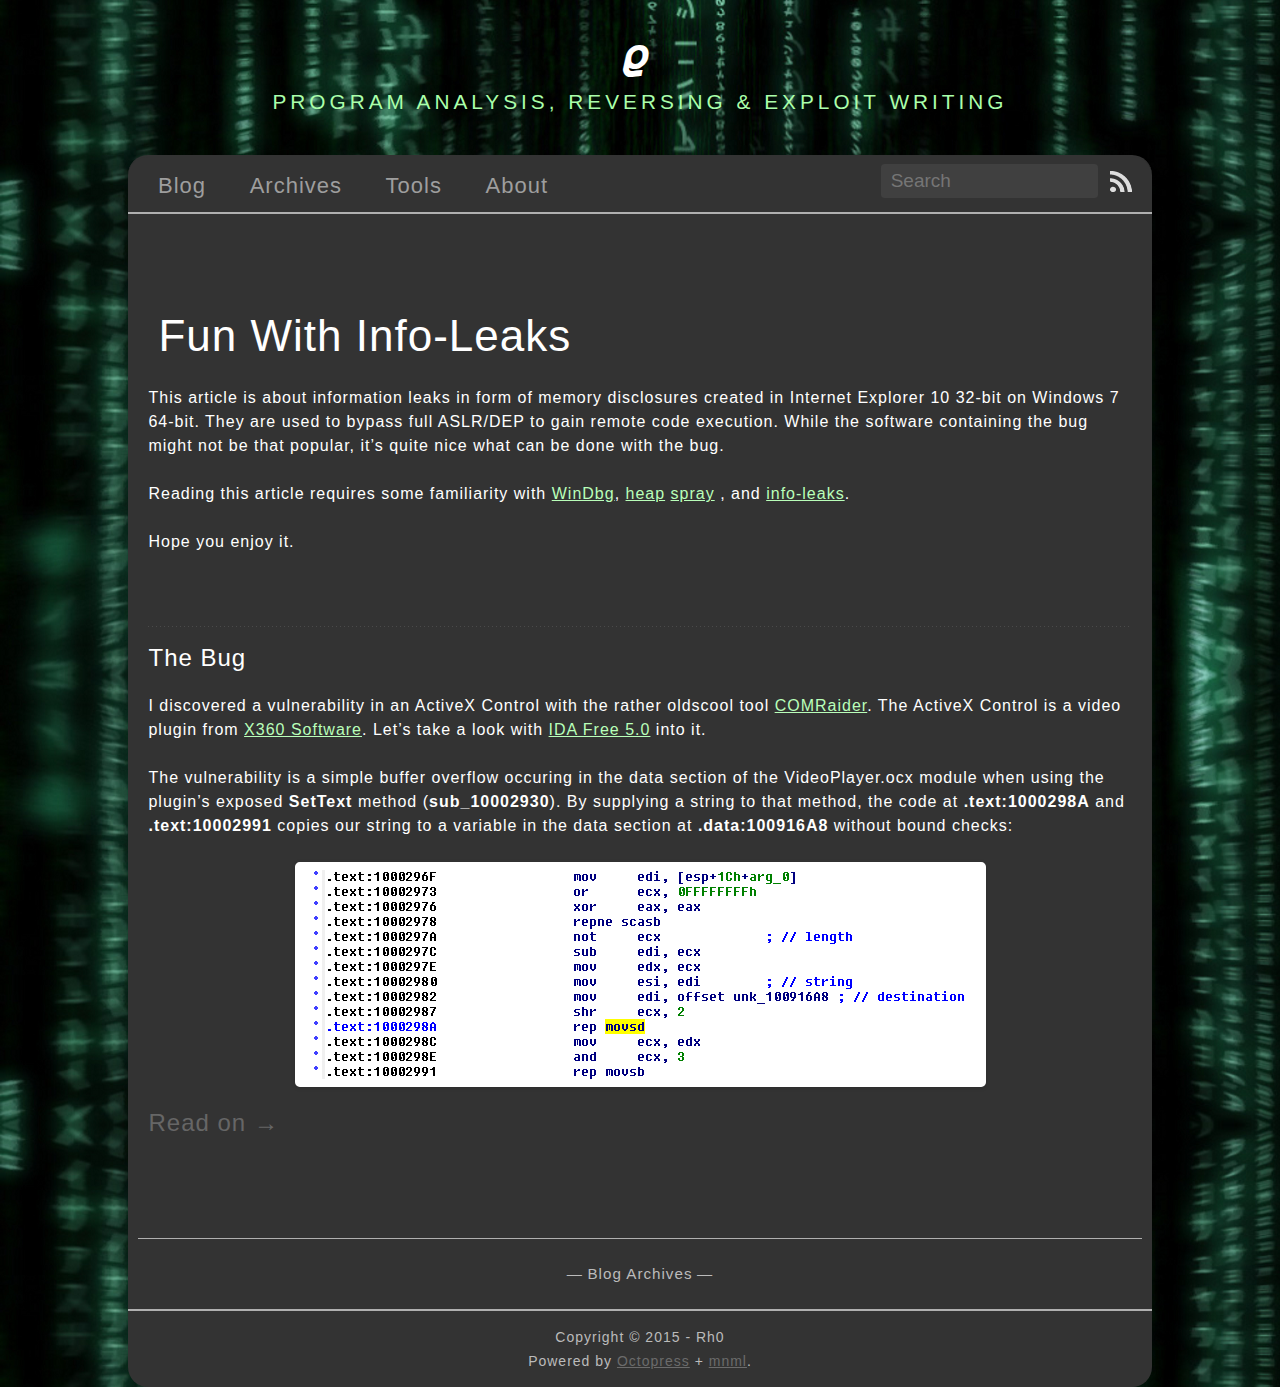
==== index.html @ d642062c "added siteurl" ====
<!DOCTYPE html>
<!--[if IEMobile 7 ]><html class="no-js iem7"><![endif]-->
<!--[if lt IE 9]><html class="no-js lte-ie8"><![endif]-->
<!--[if (gt IE 8)|(gt IEMobile 7)|!(IEMobile)|!(IE)]><!--><html class="no-js" lang="en"><!--<![endif]-->
<head>
  <meta charset="utf-8">
  <title>𝟈</title>
  <meta name="author" content="Rh0">

  
  <meta name="description" content="This article is about information leaks in form of memory disclosures created in
Internet Explorer 10 32-bit on Windows 7 64-bit. They are used to &hellip;">
  

  <!-- http://t.co/dKP3o1e -->
  <meta name="HandheldFriendly" content="True">
  <meta name="MobileOptimized" content="320">
  <meta name="viewport" content="width=device-width, initial-scale=1">

  
  <link rel="canonical" href="https://rh0dev.github.io/">
  <link href="/favicon.png" rel="icon">
  <link href="/stylesheets/screen.css" media="screen, projection" rel="stylesheet" type="text/css">
  <link href="/atom.xml" rel="alternate" title="𝟈" type="application/atom+xml">
  <script src="/javascripts/modernizr-2.0.js"></script>
  <script src="//ajax.googleapis.com/ajax/libs/jquery/1.9.1/jquery.min.js"></script>
  <script>!window.jQuery && document.write(unescape('%3Cscript src="./javascripts/lib/jquery.min.js"%3E%3C/script%3E'))</script>
  <script src="/javascripts/octopress.js" type="text/javascript"></script>
  <!--Fonts from Google"s Web font directory at http://google.com/webfonts -->
<link href="//fonts.googleapis.com/css?family=PT+Serif:regular,italic,bold,bolditalic" rel="stylesheet" type="text/css">
<link href="//fonts.googleapis.com/css?family=PT+Sans:regular,italic,bold,bolditalic" rel="stylesheet" type="text/css">
<link href='//fonts.googleapis.com/css?family=Open+Sans' rel='stylesheet' type='text/css'>
<link href='//fonts.googleapis.com/css?family=Fjalla+One' rel='stylesheet' type='text/css'>

  

</head>

<body   class="collapse-sidebar sidebar-footer" >
  <header role="banner">
	<div class="header-title"><a href="/">𝟈</a></div>


	<br><div class="header-subtitle">program analysis, reversing & exploit writing</div>

</header>
  <nav role="navigation"><ul class="subscription" data-subscription="rss">
  <li><a href="/atom.xml" rel="subscribe-rss" title="subscribe via RSS">RSS</a></li>
  
</ul>
  
<form action="https://www.google.com/search" method="get">
  <fieldset role="search">
    <input type="hidden" name="q" value="site:rh0dev.github.io/" />
    <input class="search" type="text" name="q" results="0" placeholder="Search"/>
  </fieldset>
</form>
  
<ul class="main-navigation">
  <li><a href="/">Blog</a></li>
  <li><a href="/blog/archives">Archives</a></li>
  <li><a href="/tools">Tools</a></li>
  <li><a href="/about">About</a></li>
</ul>

</nav>
  <div id="main">
    <div id="content">
      <div class="blog-index">
  
  
  
    <article>
      
  <header>
  
    
      <h1 class="entry-title"><a href="/blog/2015/fun-with-info-leaks/">Fun With Info-Leaks</a></h1>
      
      
    
      <p class="meta">
        








  


<time datetime="2015-01-30T20:16:31+01:00" pubdate data-updated="true"></time>
        
      </p>
    
  </header>


  <div class="entry-content"><p>This article is about information leaks in form of memory disclosures created in
Internet Explorer 10 32-bit on Windows 7 64-bit. They are used to bypass full ASLR/DEP to
gain remote code execution. While the software containing the bug might not be
that popular, it&rsquo;s quite nice what can be done with the bug.</p>

<p>Reading this article requires some familiarity with
<a href=http://msdn.microsoft.com/en-us/windows/hardware/hh852365.aspx target=_blank>WinDbg</a>,
<a href="https://www.corelan.be/index.php/2011/12/31/exploit-writing-tutorial-part-11-heap-spraying-demystified/" target=_blank>heap</a>
<a href="https://www.corelan.be/index.php/2013/02/19/deps-precise-heap-spray-on-firefox-and-ie10/" target="_blank">spray</a>
 , and
<a href="https://media.blackhat.com/bh-us-12/Briefings/Serna/BH_US_12_Serna_Leak_Era_Slides.pdf" target="_blank">info-leaks</a>.</p>

<p>Hope you enjoy it.</p>

<p><br></p>

<h2>The Bug</h2>

<p>I discovered a vulnerability in an ActiveX Control with the rather
oldscool tool
<a href="http://www.woodmann.com/collaborative/tools/index.php/COMRaider" target="_blank">COMRaider</a>.
The ActiveX Control is a video plugin from
<a href="http://www.x360soft.com/demo/videoplayersetup.exe" target="_blank">X360 Software</a>.
 Let&rsquo;s take a look with
<a href="https://www.hex-rays.com/products/ida/support/download_freeware.shtml" target="_blank">IDA Free 5.0</a>
into it.</p>

<p>The vulnerability is a simple buffer overflow occuring in
the data section of the VideoPlayer.ocx module when using the plugin&rsquo;s exposed
<strong>SetText</strong> method (<strong>sub_10002930</strong>). By supplying a string to that method, the
code at <strong>.text:1000298A</strong> and <strong>.text:10002991</strong> copies our string to a variable
in the data section at <strong>.data:100916A8</strong> without bound checks:</p>

<p><img class="center" src="/images/FWL0.png" title="vulnerable code shown in IDA" ></p>

</div>
  
  
    <footer>
      <a rel="full-article" href="/blog/2015/fun-with-info-leaks/">Read on &rarr;</a>
    </footer>
  


    </article>
  
  
  <div class="pagination" style="border-bottom:0px">
    
    <a href="/blog/archives">Blog Archives</a>
    
  </div>
</div>
<aside class="sidebar">
  
    <section>
  <h1>Recent Posts</h1>
  <ul id="recent_posts">
    
      <li class="post">
        <a href="/blog/2015/fun-with-info-leaks/">Fun With Info-Leaks</a>
      </li>
    
  </ul>
</section>





  
</aside>

    </div>
  </div>
  <footer role="contentinfo"><p>
  Copyright &copy; 2015 -  Rh0 <br/>
  <span class="credit">Powered by <a href="http://octopress.org">Octopress</a> + <a href="https://github.com/ioveracker/mnml">mnml</a>.
	  
  </span>
</p>

</footer>
  











</body>
</html>
---- stylesheets/screen.css ----
html,body,div,span,applet,object,iframe,h1,h2,h3,h4,h5,h6,p,blockquote,pre,a,abbr,acronym,address,big,cite,code,del,dfn,em,img,ins,kbd,q,s,samp,small,strike,strong,sub,sup,tt,var,b,u,i,center,dl,dt,dd,ol,ul,li,fieldset,form,label,legend,table,caption,tbody,tfoot,thead,tr,th,td,article,aside,canvas,details,embed,figure,figcaption,footer,header,hgroup,menu,nav,output,ruby,section,summary,time,mark,audio,video{margin:0;padding:0;border:0;font:inherit;font-size:100%;vertical-align:baseline}html{line-height:1}ol,ul{list-style:none}table{border-collapse:collapse;border-spacing:0}caption,th,td{text-align:left;font-weight:normal;vertical-align:middle}q,blockquote{quotes:none}q:before,q:after,blockquote:before,blockquote:after{content:"";content:none}a img{border:none}article,aside,details,figcaption,figure,footer,header,hgroup,main,menu,nav,section,summary{display:block}article,aside,details,figcaption,figure,footer,header,hgroup,main,menu,nav,section,summary{display:block}a{color:#afa}a:visited{color:#96dcff}a:focus{color:#dfd}a:hover{color:#dfd}a:active{color:#91ff91}aside.sidebar a{color:#afa}aside.sidebar a:focus{color:#dfd}aside.sidebar a:hover{color:#dfd}aside.sidebar a:active{color:#91ff91}a{-moz-transition:color 0.3s;-o-transition:color 0.3s;-webkit-transition:color 0.3s;transition:color 0.3s}html{background:#252525 url('/images/line-tile.png?1422203364') top left}body>div{background:#f2f2f2;border-bottom:1px solid #bfbfbf}body>div>div{background:#f8f8f8;border-right:1px solid #e0e0e0}.heading,body>header h1,h1,h2,h3,h4,h5,h6{font-family:"PT Serif","Georgia","Helvetica Neue",Arial,sans-serif}.sans,body>header h2,article header p.meta,article>footer,#content .blog-index a[rel=full-article],#content .blog-index footer,html .gist .gist-file .gist-meta,#blog-archives a.category,#blog-archives time,aside.sidebar section,body>footer{font-family:"Helvetica Neue",Arial,sans-serif}.serif,body{font-family:"PT Serif",Georgia,Times,"Times New Roman",serif}.mono,pre,code,tt,p code,li code{font-family:Menlo,Monaco,"Andale Mono","lucida console","Courier New",monospace}body>header h1{font-size:2.2em;font-family:"PT Serif","Georgia","Helvetica Neue",Arial,sans-serif;font-weight:normal;line-height:1.2em;margin-bottom:0.6667em}body>header h2{font-family:"PT Serif","Georgia","Helvetica Neue",Arial,sans-serif}body{line-height:1.5em;letter-spacing:1px;color:#222}h1{font-size:2.2em;line-height:1.2em}@media only screen and (min-width: 992px){body{font-size:1.15em}h1{font-size:2.6em;line-height:1.2em}}h1,h2,h3,h4,h5,h6{text-rendering:optimizelegibility;margin-bottom:1em;font-weight:bold}h2,section h1{font-size:1.5em}h3,section h2,section section h1{font-size:1.3em}h4,section h3,section section h2,section section section h1{font-size:1em}h5,section h4,section section h3{font-size:.9em}h6,section h5,section section h4,section section section h3{font-size:.8em}p,article blockquote,ul,ol{margin-bottom:1.5em}ul{list-style-type:disc}ul ul{list-style-type:circle;margin-bottom:0px}ul ul ul{list-style-type:square;margin-bottom:0px}ol{list-style-type:decimal}ol ol{list-style-type:lower-alpha;margin-bottom:0px}ol ol ol{list-style-type:lower-roman;margin-bottom:0px}ul,ul ul,ul ol,ol,ol ul,ol ol{margin-left:1.3em}ul ul,ul ol,ol ul,ol ol{margin-bottom:0em}strong{font-weight:bold}em{font-style:italic}sup,sub{font-size:0.8em;position:relative;display:inline-block}sup{top:-.5em}sub{bottom:-.5em}q{font-style:italic}q:before{content:"\201C"}q:after{content:"\201D"}em,dfn{font-style:italic}strong,dfn{font-weight:bold}del,s{text-decoration:line-through}abbr,acronym{border-bottom:1px dotted;cursor:help}sub,sup{line-height:0}hr{margin-bottom:0.2em}small{font-size:.8em}big{font-size:1.2em}article blockquote{font-style:italic;position:relative;font-size:1.2em;line-height:1.5em;padding-left:1em;border-left:4px solid rgba(170,170,170,0.5)}article blockquote cite{font-style:italic}article blockquote cite a{color:#aaa !important;word-wrap:break-word}article blockquote cite:before{content:'\2014';padding-right:.3em;padding-left:.3em;color:#aaa}@media only screen and (min-width: 992px){article blockquote{padding-left:1.5em;border-left-width:4px}}.pullquote-right:before,.pullquote-left:before{padding:0;border:none;content:attr(data-pullquote);float:right;width:45%;margin:.5em 0 1em 1.5em;position:relative;top:7px;font-size:1.4em;line-height:1.45em}.pullquote-left:before{float:left;margin:.5em 1.5em 1em 0}.force-wrap,article a,aside.sidebar a{white-space:-moz-pre-wrap;white-space:-pre-wrap;white-space:-o-pre-wrap;white-space:pre-wrap;word-wrap:break-word}.group,body>header,body>nav,body>footer,body #content>article,body #content>div>article,body #content>div>section,body div.pagination,aside.sidebar,#main,#content,.sidebar{*zoom:1}.group:after,body>header:after,body>nav:after,body>footer:after,body #content>article:after,body #content>div>article:after,body #content>div>section:after,body div.pagination:after,#main:after,#content:after,.sidebar:after{content:"";display:table;clear:both}body{-webkit-text-size-adjust:none;max-width:1200px;position:relative;margin:0 auto}body>header,body>nav,body>footer,body #content>article,body #content>div>article,body #content>div>section{padding-left:18px;padding-right:18px}@media only screen and (min-width: 480px){body>header,body>nav,body>footer,body #content>article,body #content>div>article,body #content>div>section{padding-left:25px;padding-right:25px}}@media only screen and (min-width: 768px){body>header,body>nav,body>footer,body #content>article,body #content>div>article,body #content>div>section{padding-left:35px;padding-right:35px}}@media only screen and (min-width: 992px){body>header,body>nav,body>footer,body #content>article,body #content>div>article,body #content>div>section{padding-left:55px;padding-right:55px}}body div.pagination{margin-left:18px;margin-right:18px}@media only screen and (min-width: 480px){body div.pagination{margin-left:25px;margin-right:25px}}@media only screen and (min-width: 768px){body div.pagination{margin-left:35px;margin-right:35px}}@media only screen and (min-width: 992px){body div.pagination{margin-left:55px;margin-right:55px}}body>header{font-size:1em;padding-top:1.5em;padding-bottom:1.5em}#content{overflow:hidden}#content>div,#content>article{width:100%}aside.sidebar{float:none;padding:0 18px 1px;background-color:#f7f7f7;border-top:1px solid #e0e0e0}.flex-content,article img,article video,article .flash-video,aside.sidebar img{max-width:100%;height:auto}.basic-alignment.left,article img.left,article video.left,article .left.flash-video,aside.sidebar img.left{float:left;margin-right:1.5em}.basic-alignment.right,article img.right,article video.right,article .right.flash-video,aside.sidebar img.right{float:right;margin-left:1.5em}.basic-alignment.center,article img.center,article video.center,article .center.flash-video,aside.sidebar img.center{display:block;margin:0 auto 1.5em}.basic-alignment.left,article img.left,article video.left,article .left.flash-video,aside.sidebar img.left,.basic-alignment.right,article img.right,article video.right,article .right.flash-video,aside.sidebar img.right{margin-bottom:.8em}.toggle-sidebar,.no-sidebar .toggle-sidebar{display:none}@media only screen and (min-width: 750px){body.sidebar-footer aside.sidebar{float:none;width:auto;clear:left;margin:0;padding:0 35px 1px;background-color:#f7f7f7;border-top:1px solid #eaeaea}body.sidebar-footer aside.sidebar section.odd,body.sidebar-footer aside.sidebar section.even{float:left;width:48%}body.sidebar-footer aside.sidebar section.odd{margin-left:0}body.sidebar-footer aside.sidebar section.even{margin-left:4%}body.sidebar-footer aside.sidebar.thirds section{width:30%;margin-left:5%}body.sidebar-footer aside.sidebar.thirds section.first{margin-left:0;clear:both}}body.sidebar-footer #content{margin-right:0px}body.sidebar-footer .toggle-sidebar{display:none}@media only screen and (min-width: 550px){body>header{font-size:1em}}@media only screen and (min-width: 750px){aside.sidebar{float:none;width:auto;clear:left;margin:0;padding:0 35px 1px;background-color:#f7f7f7;border-top:1px solid #eaeaea}aside.sidebar section.odd,aside.sidebar section.even{float:left;width:48%}aside.sidebar section.odd{margin-left:0}aside.sidebar section.even{margin-left:4%}aside.sidebar.thirds section{width:30%;margin-left:5%}aside.sidebar.thirds section.first{margin-left:0;clear:both}}@media only screen and (min-width: 768px){body{-webkit-text-size-adjust:auto}body>header{font-size:1.2em}#main{padding:0;margin:0 auto}#content{overflow:visible;margin-right:240px;position:relative}.no-sidebar #content{margin-right:0;border-right:0}.collapse-sidebar #content{margin-right:20px}#content>div,#content>article{padding-top:17.5px;padding-bottom:17.5px;float:left}aside.sidebar{width:210px;padding:0 15px 15px;background:none;clear:none;float:left;margin:0 -100% 0 0}aside.sidebar section{width:auto;margin-left:0}aside.sidebar section.odd,aside.sidebar section.even{float:none;width:auto;margin-left:0}.collapse-sidebar aside.sidebar{float:none;width:auto;clear:left;margin:0;padding:0 35px 1px;background-color:#f7f7f7;border-top:1px solid #eaeaea}.collapse-sidebar aside.sidebar section.odd,.collapse-sidebar aside.sidebar section.even{float:left;width:48%}.collapse-sidebar aside.sidebar section.odd{margin-left:0}.collapse-sidebar aside.sidebar section.even{margin-left:4%}.collapse-sidebar aside.sidebar.thirds section{width:30%;margin-left:5%}.collapse-sidebar aside.sidebar.thirds section.first{margin-left:0;clear:both}}@media only screen and (min-width: 992px){body>header{font-size:1.3em}#content{margin-right:300px}#content>div,#content>article{padding-top:27.5px;padding-bottom:27.5px}aside.sidebar{width:260px;padding:1.2em 20px 20px}.collapse-sidebar aside.sidebar{padding-left:55px;padding-right:55px}}@media only screen and (min-width: 768px){ul,ol{margin-left:0}}body>header{background:#333}body>header h1{display:inline-block;margin:0}body>header h1 a,body>header h1 a:visited,body>header h1 a:hover{color:#f2f2f2;text-decoration:none}body>header h2{margin:.2em 0 0;font-size:1em;color:#aaa;font-weight:normal}body>nav{position:relative;background-color:#fff;background:url('/images/noise.png?1422203364'),url('[data-uri]');background:url('/images/noise.png?1422203364'),-webkit-gradient(linear, 50% 0%, 50% 100%, color-stop(0%, #ffffff),color-stop(50%, #ffffff),color-stop(100%, #e3e3e3));background:url('/images/noise.png?1422203364'),-moz-linear-gradient(#ffffff,#ffffff,#e3e3e3);background:url('/images/noise.png?1422203364'),-webkit-linear-gradient(#ffffff,#ffffff,#e3e3e3);background:url('/images/noise.png?1422203364'),linear-gradient(#ffffff,#ffffff,#e3e3e3);border-top:1px solid #fff;border-bottom:1px solid #bfbfbf;padding-top:.35em;padding-bottom:.35em}body>nav form{-moz-background-clip:padding;-o-background-clip:padding-box;-webkit-background-clip:padding;background-clip:padding-box;margin:0;padding:0}body>nav form .search{padding:.3em .5em 0;font-size:.85em;font-family:"Helvetica Neue",Arial,sans-serif;line-height:1.1em;width:95%;-moz-border-radius:0.5em;-webkit-border-radius:0.5em;border-radius:0.5em;-moz-background-clip:padding;-o-background-clip:padding-box;-webkit-background-clip:padding;background-clip:padding-box;-moz-box-shadow:#fff 0 1px;-webkit-box-shadow:#fff 0 1px;box-shadow:#fff 0 1px;background-color:#fff;border:1px solid #e6e6e6;color:#888}body>nav form .search:focus{color:#444;border-color:#80b1df;-moz-box-shadow:#80b1df 0 0 4px,#80b1df 0 0 3px inset;-webkit-box-shadow:#80b1df 0 0 4px,#80b1df 0 0 3px inset;box-shadow:#80b1df 0 0 4px,#80b1df 0 0 3px inset;background-color:#fff;outline:none}body>nav fieldset[role=search]{float:right;width:48%}body>nav fieldset.mobile-nav{float:left;width:48%}body>nav fieldset.mobile-nav select{width:100%;font-size:.8em;border:1px solid #888}body>nav ul{display:none}@media only screen and (min-width: 550px){body>nav{font-size:.9em}body>nav ul{margin:0;padding:0;border:0;overflow:hidden;*zoom:1;float:left;display:block;padding-top:.15em}body>nav ul li{list-style-image:none;list-style-type:none;margin-left:0;white-space:nowrap;float:left;padding-left:0;padding-right:0}body>nav ul li:first-child{padding-left:0}body>nav ul li:last-child{padding-right:0}body>nav ul li.last{padding-right:0}body>nav ul.subscription{margin-left:.8em;float:right}body>nav ul.subscription li:last-child a{padding-right:0}body>nav ul li{margin:0}body>nav a{color:#9e9e9e;font-family:"Helvetica Neue",Arial,sans-serif;text-shadow:#fff 0 1px;float:left;text-decoration:none;font-size:1.1em;padding:.1em 0;line-height:1.5em}body>nav a:visited{color:#9e9e9e}body>nav a:hover{color:#3090e0}body>nav li+li{border-left:1px solid #e3e3e3;margin-left:.8em}body>nav li+li a{padding-left:.8em;border-left:1px solid #fff}body>nav form{float:right;text-align:left;padding-left:.8em;width:175px}body>nav form .search{width:93%;font-size:.95em;line-height:1.2em}body>nav ul[data-subscription$=email]+form{width:97px}body>nav ul[data-subscription$=email]+form .search{width:91%}body>nav fieldset.mobile-nav{display:none}body>nav fieldset[role=search]{width:99%}}@media only screen and (min-width: 992px){body>nav form{width:215px}body>nav ul[data-subscription$=email]+form{width:147px}}.no-placeholder body>nav .search{background:#fff url('/images/search.png?1422203364') 0.3em 0.25em no-repeat;text-indent:1.3em}@media only screen and (min-width: 550px){.maskImage body>nav ul[data-subscription$=email]+form{width:123px}}@media only screen and (min-width: 992px){.maskImage body>nav ul[data-subscription$=email]+form{width:173px}}.maskImage ul.subscription{position:relative;top:.2em}.maskImage ul.subscription li,.maskImage ul.subscription a{border:0;padding:0}.maskImage a[rel=subscribe-rss]{position:relative;top:0px;text-indent:-999999em;border:0;padding:0}.maskImage a[rel=subscribe-rss],.maskImage a[rel=subscribe-rss]:after{-webkit-mask-image:url('/images/rss.png?1422203364');-moz-mask-image:url('/images/rss.png?1422203364');-ms-mask-image:url('/images/rss.png?1422203364');-o-mask-image:url('/images/rss.png?1422203364');mask-image:url('/images/rss.png?1422203364');-webkit-mask-repeat:no-repeat;-moz-mask-repeat:no-repeat;-ms-mask-repeat:no-repeat;-o-mask-repeat:no-repeat;mask-repeat:no-repeat;width:22px;height:22px}.maskImage a[rel=subscribe-rss]:after{content:"";position:absolute;top:-1px;left:0;background-color:#dedede;transition:all .3s linear;-webkit-transition:all .3s linear}.maskImage a[rel=subscribe-rss]:hover:after{background-color:#f70;transition:all .3s linear;-webkit-transition:all .3s linear}.maskImage a[rel=subscribe-email]{position:relative;top:0px;text-indent:-999999em;border:0;padding:0}.maskImage a[rel=subscribe-email],.maskImage a[rel=subscribe-email]:after{-webkit-mask-image:url('/images/email.png?1422203364');-moz-mask-image:url('/images/email.png?1422203364');-ms-mask-image:url('/images/email.png?1422203364');-o-mask-image:url('/images/email.png?1422203364');mask-image:url('/images/email.png?1422203364');-webkit-mask-repeat:no-repeat;-moz-mask-repeat:no-repeat;-ms-mask-repeat:no-repeat;-o-mask-repeat:no-repeat;mask-repeat:no-repeat;width:28px;height:22px}.maskImage a[rel=subscribe-email]:after{content:"";position:absolute;top:-1px;left:0;background-color:#dedede;transition:all .3s linear;-webkit-transition:all .3s linear}.maskImage a[rel=subscribe-email]:hover:after{background-color:#f70;transition:all .3s linear;-webkit-transition:all .3s linear}article{padding-top:1em}article header{position:relative;padding-top:2em;padding-bottom:1em;margin-bottom:1em;background:url('[data-uri]') bottom left repeat-x}article header h1{margin:0}article header h1 a{text-decoration:none}article header h1 a:hover{text-decoration:underline}article header p{font-size:.9em;color:#aaa;margin:0}article header p.meta{text-transform:uppercase;position:absolute;top:0}@media only screen and (min-width: 768px){article header{margin-bottom:1.5em;padding-bottom:1em;background:url('[data-uri]') bottom left repeat-x}}article h2{padding-top:0.8em;background:url('[data-uri]') top left repeat-x}.entry-content article h2:first-child,article header+h2{padding-top:0}article h2:first-child,article header+h2{background:none}article .feature{padding-top:.5em;margin-bottom:1em;padding-bottom:1em;background:url('[data-uri]') bottom left repeat-x;font-size:2.0em;font-style:italic;line-height:1.3em}article img,article video,article .flash-video{-moz-border-radius:0.3em;-webkit-border-radius:0.3em;border-radius:0.3em;-moz-box-shadow:rgba(0,0,0,0.15) 0 1px 4px;-webkit-box-shadow:rgba(0,0,0,0.15) 0 1px 4px;box-shadow:rgba(0,0,0,0.15) 0 1px 4px;-moz-box-sizing:border-box;-webkit-box-sizing:border-box;box-sizing:border-box;border:#fff 0.5em solid}article video,article .flash-video{margin:0 auto 1.5em}article video{display:block;width:100%}article .flash-video>div{position:relative;display:block;padding-bottom:56.25%;padding-top:1px;height:0;overflow:hidden}article .flash-video>div iframe,article .flash-video>div object,article .flash-video>div embed{position:absolute;top:0;left:0;width:100%;height:100%}article>footer{padding-bottom:2.5em;margin-top:2em}article>footer p.meta{margin-bottom:.8em;font-size:.85em;clear:both;overflow:hidden}.blog-index article+article{background:url('[data-uri]') top left repeat-x}#content .blog-index{padding-top:0;padding-bottom:0}#content .blog-index article{padding-top:2em}#content .blog-index article header{background:none;padding-bottom:0}#content .blog-index article h1{font-size:2.2em}#content .blog-index article h1 a{color:inherit}#content .blog-index article h1 a:hover{color:#dfd}#content .blog-index a[rel=full-article]{display:inline-block;margin-right:.5em;text-decoration:none;color:#666;font-weight:100;font-size:1.5em}#content .blog-index footer{margin-top:1em}.separator,article>footer .byline+time:before,article>footer time+time:before,article>footer .comments:before,article>footer .byline ~ .categories:before{content:"\2022 ";padding:0 .4em 0 .2em;display:inline-block}#content div.pagination{text-align:center;font-size:.95em;position:relative;background:url('[data-uri]') top left repeat-x;padding-top:1.5em;padding-bottom:1.5em}#content div.pagination a{text-decoration:none;color:#aaa}#content div.pagination a.prev{position:absolute;left:0}#content div.pagination a.next{position:absolute;right:0}#content div.pagination a:hover{color:#dfd}#content div.pagination a[href*=archive]:before,#content div.pagination a[href*=archive]:after{content:'\2014';padding:0 .3em}p.meta+.sharing{padding-top:1em;padding-left:0;background:url('[data-uri]') top left repeat-x}#fb-root{display:none}.highlight,html .gist .gist-file .gist-syntax .gist-highlight{border:1px solid #05232b !important}.highlight table td.code,html .gist .gist-file .gist-syntax .gist-highlight table td.code{width:100%}.highlight .line-numbers,html .gist .gist-file .gist-syntax .highlight .line_numbers{text-align:right;font-size:13px;line-height:1.45em;background:#073642 !important;border-right:1px solid #00232c !important;-moz-box-shadow:#083e4b -1px 0 inset;-webkit-box-shadow:#083e4b -1px 0 inset;box-shadow:#083e4b -1px 0 inset;text-shadow:#021014 0 -1px;padding:.8em !important;-moz-border-radius:0;-webkit-border-radius:0;border-radius:0}.highlight .line-numbers span,html .gist .gist-file .gist-syntax .highlight .line_numbers span{color:#586e75 !important}figure.code .highlight pre,.gist-file .highlight pre,pre .highlight pre{-moz-box-shadow:none;-webkit-box-shadow:none;box-shadow:none}html .gist .gist-file{margin-bottom:1.8em;position:relative;border:none;padding-top:26px !important}html .gist .gist-file .highlight{margin-bottom:0}html .gist .gist-file .gist-syntax{border-bottom:0 !important;background:none !important}html .gist .gist-file .gist-syntax .gist-highlight{background:#002b36 !important}html .gist .gist-file .gist-syntax .highlight pre{padding:0}html .gist .gist-file .gist-meta{padding:.6em 0.8em;border:1px solid #083e4b !important;color:#586e75;font-size:.7em !important;background:#073642;line-height:1.5em}html .gist .gist-file .gist-meta a{color:#75878b !important;text-decoration:none}html .gist .gist-file .gist-meta a:hover,html .gist .gist-file .gist-meta a:focus{text-decoration:underline}html .gist .gist-file .gist-meta a:hover{color:#93a1a1 !important}html .gist .gist-file .gist-meta a[href*='#file']{position:absolute;top:0;left:0;right:-10px;color:#474747 !important}html .gist .gist-file .gist-meta a[href*='#file']:hover{color:#afa !important}html .gist .gist-file .gist-meta a[href*=raw]{top:.4em}pre{background:#002b36;-moz-border-radius:0.4em;-webkit-border-radius:0.4em;border-radius:0.4em;border:1px solid #05232b;line-height:1.45em;font-size:13px;margin-bottom:2.1em;padding:.8em 1em;color:#93a1a1;overflow:auto}h3.filename+pre{-moz-border-radius-topleft:0px;-webkit-border-top-left-radius:0px;border-top-left-radius:0px;-moz-border-radius-topright:0px;-webkit-border-top-right-radius:0px;border-top-right-radius:0px}p code,li code{display:inline-block;white-space:no-wrap;background:#fff;font-size:.8em;line-height:1.5em;color:#555;border:1px solid #ddd;-moz-border-radius:0.4em;-webkit-border-radius:0.4em;border-radius:0.4em;padding:0 .3em;margin:-1px 0}p pre code,li pre code{font-size:1em !important;background:none;border:none}.pre-code,html .gist .gist-file .gist-syntax .highlight pre,.highlight code{font-family:Menlo,Monaco,"Andale Mono","lucida console","Courier New",monospace !important;overflow:scroll;overflow-y:hidden;display:block;padding:.8em;overflow-x:auto;line-height:1.45em;background:#002b36 !important;color:#93a1a1 !important}.pre-code span,html .gist .gist-file .gist-syntax .highlight pre span,.highlight code span{color:#93a1a1 !important}.pre-code span,html .gist .gist-file .gist-syntax .highlight pre span,.highlight code span{font-style:normal !important;font-weight:normal !important}.pre-code .c,html .gist .gist-file .gist-syntax .highlight pre .c,.highlight code .c{color:#586e75 !important;font-style:italic !important}.pre-code .cm,html .gist .gist-file .gist-syntax .highlight pre .cm,.highlight code .cm{color:#586e75 !important;font-style:italic !important}.pre-code .cp,html .gist .gist-file .gist-syntax .highlight pre .cp,.highlight code .cp{color:#586e75 !important;font-style:italic !important}.pre-code .c1,html .gist .gist-file .gist-syntax .highlight pre .c1,.highlight code .c1{color:#586e75 !important;font-style:italic !important}.pre-code .cs,html .gist .gist-file .gist-syntax .highlight pre .cs,.highlight code .cs{color:#586e75 !important;font-weight:bold !important;font-style:italic !important}.pre-code .err,html .gist .gist-file .gist-syntax .highlight pre .err,.highlight code .err{color:#dc322f !important;background:none !important}.pre-code .k,html .gist .gist-file .gist-syntax .highlight pre .k,.highlight code .k{color:#cb4b16 !important}.pre-code .o,html .gist .gist-file .gist-syntax .highlight pre .o,.highlight code .o{color:#93a1a1 !important;font-weight:bold !important}.pre-code .p,html .gist .gist-file .gist-syntax .highlight pre .p,.highlight code .p{color:#93a1a1 !important}.pre-code .ow,html .gist .gist-file .gist-syntax .highlight pre .ow,.highlight code .ow{color:#2aa198 !important;font-weight:bold !important}.pre-code .gd,html .gist .gist-file .gist-syntax .highlight pre .gd,.highlight code .gd{color:#93a1a1 !important;background-color:#372c34 !important;display:inline-block}.pre-code .gd .x,html .gist .gist-file .gist-syntax .highlight pre .gd .x,.highlight code .gd .x{color:#93a1a1 !important;background-color:#4d2d33 !important;display:inline-block}.pre-code .ge,html .gist .gist-file .gist-syntax .highlight pre .ge,.highlight code .ge{color:#93a1a1 !important;font-style:italic !important}.pre-code .gh,html .gist .gist-file .gist-syntax .highlight pre .gh,.highlight code .gh{color:#586e75 !important}.pre-code .gi,html .gist .gist-file .gist-syntax .highlight pre .gi,.highlight code .gi{color:#93a1a1 !important;background-color:#1a412b !important;display:inline-block}.pre-code .gi .x,html .gist .gist-file .gist-syntax .highlight pre .gi .x,.highlight code .gi .x{color:#93a1a1 !important;background-color:#355720 !important;display:inline-block}.pre-code .gs,html .gist .gist-file .gist-syntax .highlight pre .gs,.highlight code .gs{color:#93a1a1 !important;font-weight:bold !important}.pre-code .gu,html .gist .gist-file .gist-syntax .highlight pre .gu,.highlight code .gu{color:#6c71c4 !important}.pre-code .kc,html .gist .gist-file .gist-syntax .highlight pre .kc,.highlight code .kc{color:#859900 !important;font-weight:bold !important}.pre-code .kd,html .gist .gist-file .gist-syntax .highlight pre .kd,.highlight code .kd{color:#268bd2 !important}.pre-code .kp,html .gist .gist-file .gist-syntax .highlight pre .kp,.highlight code .kp{color:#cb4b16 !important;font-weight:bold !important}.pre-code .kr,html .gist .gist-file .gist-syntax .highlight pre .kr,.highlight code .kr{color:#d33682 !important;font-weight:bold !important}.pre-code .kt,html .gist .gist-file .gist-syntax .highlight pre .kt,.highlight code .kt{color:#2aa198 !important}.pre-code .n,html .gist .gist-file .gist-syntax .highlight pre .n,.highlight code .n{color:#268bd2 !important}.pre-code .na,html .gist .gist-file .gist-syntax .highlight pre .na,.highlight code .na{color:#268bd2 !important}.pre-code .nb,html .gist .gist-file .gist-syntax .highlight pre .nb,.highlight code .nb{color:#859900 !important}.pre-code .nc,html .gist .gist-file .gist-syntax .highlight pre .nc,.highlight code .nc{color:#d33682 !important}.pre-code .no,html .gist .gist-file .gist-syntax .highlight pre .no,.highlight code .no{color:#b58900 !important}.pre-code .nl,html .gist .gist-file .gist-syntax .highlight pre .nl,.highlight code .nl{color:#859900 !important}.pre-code .ne,html .gist .gist-file .gist-syntax .highlight pre .ne,.highlight code .ne{color:#268bd2 !important;font-weight:bold !important}.pre-code .nf,html .gist .gist-file .gist-syntax .highlight pre .nf,.highlight code .nf{color:#268bd2 !important;font-weight:bold !important}.pre-code .nn,html .gist .gist-file .gist-syntax .highlight pre .nn,.highlight code .nn{color:#b58900 !important}.pre-code .nt,html .gist .gist-file .gist-syntax .highlight pre .nt,.highlight code .nt{color:#268bd2 !important;font-weight:bold !important}.pre-code .nx,html .gist .gist-file .gist-syntax .highlight pre .nx,.highlight code .nx{color:#b58900 !important}.pre-code .vg,html .gist .gist-file .gist-syntax .highlight pre .vg,.highlight code .vg{color:#268bd2 !important}.pre-code .vi,html .gist .gist-file .gist-syntax .highlight pre .vi,.highlight code .vi{color:#268bd2 !important}.pre-code .nv,html .gist .gist-file .gist-syntax .highlight pre .nv,.highlight code .nv{color:#268bd2 !important}.pre-code .mf,html .gist .gist-file .gist-syntax .highlight pre .mf,.highlight code .mf{color:#2aa198 !important}.pre-code .m,html .gist .gist-file .gist-syntax .highlight pre .m,.highlight code .m{color:#2aa198 !important}.pre-code .mh,html .gist .gist-file .gist-syntax .highlight pre .mh,.highlight code .mh{color:#2aa198 !important}.pre-code .mi,html .gist .gist-file .gist-syntax .highlight pre .mi,.highlight code .mi{color:#2aa198 !important}.pre-code .s,html .gist .gist-file .gist-syntax .highlight pre .s,.highlight code .s{color:#2aa198 !important}.pre-code .sd,html .gist .gist-file .gist-syntax .highlight pre .sd,.highlight code .sd{color:#2aa198 !important}.pre-code .s2,html .gist .gist-file .gist-syntax .highlight pre .s2,.highlight code .s2{color:#2aa198 !important}.pre-code .se,html .gist .gist-file .gist-syntax .highlight pre .se,.highlight code .se{color:#dc322f !important}.pre-code .si,html .gist .gist-file .gist-syntax .highlight pre .si,.highlight code .si{color:#268bd2 !important}.pre-code .sr,html .gist .gist-file .gist-syntax .highlight pre .sr,.highlight code .sr{color:#2aa198 !important}.pre-code .s1,html .gist .gist-file .gist-syntax .highlight pre .s1,.highlight code .s1{color:#2aa198 !important}.pre-code div .gd,html .gist .gist-file .gist-syntax .highlight pre div .gd,.highlight code div .gd,.pre-code div .gd .x,html .gist .gist-file .gist-syntax .highlight pre div .gd .x,.highlight code div .gd .x,.pre-code div .gi,html .gist .gist-file .gist-syntax .highlight pre div .gi,.highlight code div .gi,.pre-code div .gi .x,html .gist .gist-file .gist-syntax .highlight pre div .gi .x,.highlight code div .gi .x{display:inline-block;width:100%}.highlight,.gist-highlight{margin-bottom:1.8em;background:#002b36;overflow-y:hidden;overflow-x:auto}.highlight pre,.gist-highlight pre{background:none;-moz-border-radius:0px;-webkit-border-radius:0px;border-radius:0px;border:none;padding:0;margin-bottom:0}pre::-webkit-scrollbar,.highlight::-webkit-scrollbar,.gist-highlight::-webkit-scrollbar{height:.5em;background:rgba(255,255,255,0.15)}pre::-webkit-scrollbar-thumb:horizontal,.highlight::-webkit-scrollbar-thumb:horizontal,.gist-highlight::-webkit-scrollbar-thumb:horizontal{background:rgba(255,255,255,0.2);-webkit-border-radius:4px;border-radius:4px}.highlight code{background:#000}figure.code{background:none;padding:0;border:0;margin-bottom:1.5em}figure.code pre{margin-bottom:0}figure.code figcaption{position:relative}figure.code .highlight{margin-bottom:0}.code-title,html .gist .gist-file .gist-meta a[href*='#file'],h3.filename,figure.code figcaption{text-align:center;font-size:13px;line-height:2em;color:#333;margin-bottom:0;font-family:"Helvetica Neue", Arial, "Lucida Grande", "Lucida Sans Unicode", Lucida, sans-serif;font-weight:100;border:1px solid #ccc;border-bottom:0}.download-source,html .gist .gist-file .gist-meta a[href*=raw],figure.code figcaption a{position:absolute;right:.8em;text-decoration:none;color:#666 !important;z-index:1;font-size:13px;text-shadow:#cbcccc 0 1px 0;padding-left:3em}.download-source:hover,html .gist .gist-file .gist-meta a[href*=raw]:hover,figure.code figcaption a:hover,.download-source:focus,html .gist .gist-file .gist-meta a[href*=raw]:focus,figure.code figcaption a:focus{text-decoration:underline}#archive #content>div,#archive #content>div>article{padding-top:0}#blog-archives{color:#aaa}#blog-archives article{padding:1em 0 1em;position:relative;background:url('[data-uri]') bottom left repeat-x}#blog-archives article:last-child{background:none}#blog-archives article footer{padding:0;margin:0}#blog-archives h1{color:#222;margin-bottom:.3em}#blog-archives h2{display:none}#blog-archives h1{font-size:1.5em}#blog-archives h1 a{text-decoration:none;color:inherit;font-weight:normal;display:inline-block}#blog-archives h1 a:hover,#blog-archives h1 a:focus{text-decoration:underline}#blog-archives h1 a:hover{color:#dfd}#blog-archives a.category,#blog-archives time{color:#aaa}#blog-archives .entry-content{display:none}#blog-archives time{font-size:.9em;line-height:1.2em}#blog-archives time .month,#blog-archives time .day{display:inline-block}#blog-archives time .month{text-transform:uppercase}#blog-archives p{margin-bottom:1em}#blog-archives a,#blog-archives .entry-content a{color:inherit}#blog-archives a:hover,#blog-archives .entry-content a:hover{color:#dfd}#blog-archives a:hover{color:#dfd}@media only screen and (min-width: 550px){#blog-archives article{margin-left:5em}#blog-archives h2{margin-bottom:.3em;font-weight:normal;display:inline-block;position:relative;top:-1px;float:left}#blog-archives h2:first-child{padding-top:.75em}#blog-archives time{position:absolute;text-align:right;left:0em;top:1.8em}#blog-archives .year{display:none}#blog-archives article{padding-left:4.5em;padding-bottom:.7em}#blog-archives a.category{line-height:1.1em}}#content>.category article{margin-left:0;padding-left:6.8em}#content>.category .year{display:inline}.side-shadow-border,aside.sidebar section h1,aside.sidebar li{-moz-box-shadow:#fff 0 1px;-webkit-box-shadow:#fff 0 1px;box-shadow:#fff 0 1px}aside.sidebar{overflow:hidden;color:#4b4b4b;text-shadow:#fff 0 1px}aside.sidebar section{font-size:.8em;line-height:1.4em;margin-bottom:1.5em}aside.sidebar section h1{margin:1.5em 0 0;padding-bottom:.2em;border-bottom:1px solid #e0e0e0}aside.sidebar section h1+p{padding-top:.4em}aside.sidebar img{-moz-border-radius:0.3em;-webkit-border-radius:0.3em;border-radius:0.3em;-moz-box-shadow:rgba(0,0,0,0.15) 0 1px 4px;-webkit-box-shadow:rgba(0,0,0,0.15) 0 1px 4px;box-shadow:rgba(0,0,0,0.15) 0 1px 4px;-moz-box-sizing:border-box;-webkit-box-sizing:border-box;box-sizing:border-box;border:#fff 0.3em solid}aside.sidebar ul{margin-bottom:0.5em;margin-left:0}aside.sidebar li{list-style:none;padding:.5em 0;margin:0;border-bottom:1px solid #e0e0e0}aside.sidebar li p:last-child{margin-bottom:0}aside.sidebar a{color:inherit;-moz-transition:color 0.5s;-o-transition:color 0.5s;-webkit-transition:color 0.5s;transition:color 0.5s}aside.sidebar:hover a{color:#afa}aside.sidebar:hover a:hover{color:#dfd}.aside-alt-link,#pinboard_linkroll .pin-tag{color:#7e7e7e}.aside-alt-link:hover,#pinboard_linkroll .pin-tag:hover{color:#dfd}@media only screen and (min-width: 768px){.toggle-sidebar{outline:none;position:absolute;right:-10px;top:0;bottom:0;display:inline-block;text-decoration:none;color:#cecece;width:9px;cursor:pointer}.toggle-sidebar:hover{background:#e9e9e9;background:url('[data-uri]');background:-webkit-gradient(linear, 0% 50%, 100% 50%, color-stop(0%, rgba(224,224,224,0.5)),color-stop(100%, rgba(224,224,224,0)));background:-moz-linear-gradient(left, rgba(224,224,224,0.5),rgba(224,224,224,0));background:-webkit-linear-gradient(left, rgba(224,224,224,0.5),rgba(224,224,224,0));background:linear-gradient(to right, rgba(224,224,224,0.5),rgba(224,224,224,0))}.toggle-sidebar:after{position:absolute;right:-11px;top:0;width:20px;font-size:1.2em;line-height:1.1em;padding-bottom:.15em;-moz-border-radius-bottomright:0.3em;-webkit-border-bottom-right-radius:0.3em;border-bottom-right-radius:0.3em;text-align:center;background:#f8f8f8;border-bottom:1px solid #e0e0e0;border-right:1px solid #e0e0e0;content:"\00BB";text-indent:-1px}.collapse-sidebar .toggle-sidebar{text-indent:0px;right:-20px;width:19px}.collapse-sidebar .toggle-sidebar:hover{background:#e9e9e9}.collapse-sidebar .toggle-sidebar:after{border-left:1px solid #e0e0e0;text-shadow:#fff 0 1px;content:"\00AB";left:0px;right:0;text-align:center;text-indent:0;border:0;border-right-width:0;background:none}}.googleplus h1{-moz-box-shadow:none !important;-webkit-box-shadow:none !important;-o-box-shadow:none !important;box-shadow:none !important;border-bottom:0px none !important}.googleplus a{text-decoration:none;white-space:normal !important;line-height:32px}.googleplus a img{float:left;margin-right:0.5em;border:0 none}.googleplus-hidden{position:absolute;top:-1000em;left:-1000em}#pinboard_linkroll .pin-title,#pinboard_linkroll .pin-description{display:block;margin-bottom:.5em}#pinboard_linkroll .pin-tag{text-decoration:none}#pinboard_linkroll .pin-tag:hover,#pinboard_linkroll .pin-tag:focus{text-decoration:underline}#pinboard_linkroll .pin-tag:after{content:','}#pinboard_linkroll .pin-tag:last-child:after{content:''}.delicious-posts a.delicious-link{margin-bottom:.5em;display:block}.delicious-posts p{font-size:1em}body>footer{font-size:.8em;color:#888;text-shadow:#d9d9d9 0 1px;background-color:#ccc;background:url('/images/noise.png?1422203364'),url('[data-uri]');background:url('/images/noise.png?1422203364'),-webkit-gradient(linear, 50% 0%, 50% 100%, color-stop(0%, #e0e0e0),color-stop(50%, #cccccc),color-stop(100%, #b0b0b0));background:url('/images/noise.png?1422203364'),-moz-linear-gradient(#e0e0e0,#cccccc,#b0b0b0);background:url('/images/noise.png?1422203364'),-webkit-linear-gradient(#e0e0e0,#cccccc,#b0b0b0);background:url('/images/noise.png?1422203364'),linear-gradient(#e0e0e0,#cccccc,#b0b0b0);border-top:1px solid #f2f2f2;position:relative;padding-top:1em;padding-bottom:1em;margin-bottom:3em;-moz-border-radius-bottomleft:0.4em;-webkit-border-bottom-left-radius:0.4em;border-bottom-left-radius:0.4em;-moz-border-radius-bottomright:0.4em;-webkit-border-bottom-right-radius:0.4em;border-bottom-right-radius:0.4em;z-index:1}body>footer a{color:#6b6b6b}body>footer a:visited{color:#6b6b6b}body>footer a:hover{color:#484848}body>footer p:last-child{margin-bottom:0}html{background:#333 url("/images/bg.png");background-size:100% 100%;width:100%;height:100%}body{border-radius:10px 10px 10px 10px;font-family:'Helvetica Neue', sans-serif;font-size:16px;font-weight:lighter;color:#FFF;max-width:1024px;padding-left:0.5em;padding-right:0.5em}body h1,body h2,body h3,body h4,body h5{font-family:'Helvetica Neue', sans-serif;font-weight:100}body a:hover{color:#afa !important;background:#333}body>header{background:transparent;padding-top:2em;padding-bottom:2em;font-family:'Helvetica Neue', sans-serif;font-weight:100;text-align:center}body>header .header-title{font-size:2em;text-transform:lowercase;letter-spacing:12px;color:#FFF}body>header .header-title a{color:#FFF;text-decoration:none}body>header .header-title a:hover{color:#3a8acc}body>header .header-subtitle{font-size:1em;text-transform:uppercase;letter-spacing:4px;color:#afa}body>header h1 a,body>header h1 a:visited,body>header h1 a:hover{color:#b9ffb9}body>nav{background:#333;font-size:20px;font-weight:100;border-radius:20px 20px  0 0;border-bottom:2px solid #b0b0b0;border-top:2px solid #333;padding-left:20px;padding-right:20px}body>nav a{font-family:'Helvetica Neue', sans-serif;text-decoration:none;text-shadow:none;font-size:22px;padding-left:10px;padding-right:10px}body>nav form .search{font-family:'Helvetica Neue', sans-serif;font-weight:100;border-radius:0.2em 0.2em 0.2em 0.2em;box-shadow:none;border:0px;padding-top:0.3em;padding-bottom:0.3em;padding-left:0.5em;padding-right:0.5em;background:#404040}body>nav li+li{border-left:0px}body>nav li+li a{border:0px}body>div{background:#333;border-bottom:0px}body>div>div{background:#333;border-right-width:0px}body>footer{text-align:center;background:#333;text-shadow:none;color:#BBB;padding-left:0;padding-right:0;border-top:0px;padding-left:0px;padding-right:0px;font-size:14px;font-family:'Helvetica Neue', sans-serif;font-weight:100;border-top:2px solid #b0b0b0;border-radius:0 0 20px 20px}body #content>article{padding-top:2em;padding-left:20px;padding-right:20px}body #content>div>article{padding-left:2%;padding-right:2%;padding-top:2.3em}body #content>div>article h1,body #content>div>article h2,body #content>div>article h3,body #content>div>article h4,body #content>div>article h5{font-family:'Helvetica Neue', sans-serif;font-weight:100}article ul,article ol{margin-left:2em}article a,article a:visited{color:#b9ffb9}#content div.pagination{margin:0 10px;padding-bottom:1.5em;margin-top:4em;position:relative;text-align:center;border-top:solid 1px #b0b0b0;border-bottom:solid 1px #b0b0b0;color:#888;font-weight:100;background-image:none}#content div.pagination a{color:#BBB}#content .blog-index article{padding-top:4em}#content .blog-index article header{padding-top:2em;padding-left:10px;padding-right:10px}#content .blog-index h1 a{font-family:'Helvetica Neue', sans-serif;font-weight:100;font-size:1.25em;line-height:1.2em}#content .blog-index h1 a:hover{text-decoration:none}#content .blog-index time{font-family:'Helvetica Neue', sans-serif;font-weight:100;letter-spacing:1px;text-transform:none}#content .hentry h1.entry-title{font-family:'Helvetica Neue', sans-serif;font-weight:100;font-size:2.75em}#content .hentry time{font-family:'Helvetica Neue', sans-serif;font-weight:100;letter-spacing:1px;text-transform:none}figure.code .highlight .gutter .line-numbers{background:#333 !important;text-shadow:none;border-right:1px solid #404040 !important}figure.code figcaption{border:1px solid #404040 !important}figure.code figcaption span{color:#FFF}.highlight{border:1px solid #404040 !important}.highlight figcaption{border:1px solid #404040 !important}.pre-code,html .gist .gist-file .gist-syntax .highlight pre,.highlight code,html .gist .gist-file .gist-syntax .highlight pre,.highlight code{background:#222 !important}aside{display:none}h1.entry-title{font-family:'Helvetica Neue', sans-serif;font-weight:100}#blog-archives h2{font-family:'Helvetica Neue', sans-serif;font-weight:100}#blog-archives article h1 a{color:#FFF}#blog-archives article h1 a,#blog-archives article h1 a:hover{margin-left:2.0em;font-family:'Helvetica Neue', sans-serif;font-weight:100;text-decoration:none}#blog-archives article time{font-family:'Helvetica Neue', sans-serif;font-weight:100;font-size:0.9em}.embed-video-container{position:relative;padding-bottom:56.25%;padding-top:30px;height:0;overflow:hidden}.embed-video-container iframe,.embed-video-container object,.embed-video-container embed{position:absolute;top:0;left:0;width:100%;height:100%}.inlineCode{font-family:monospace;font-size:95%;background-color:#242C24;border-radius:6px}
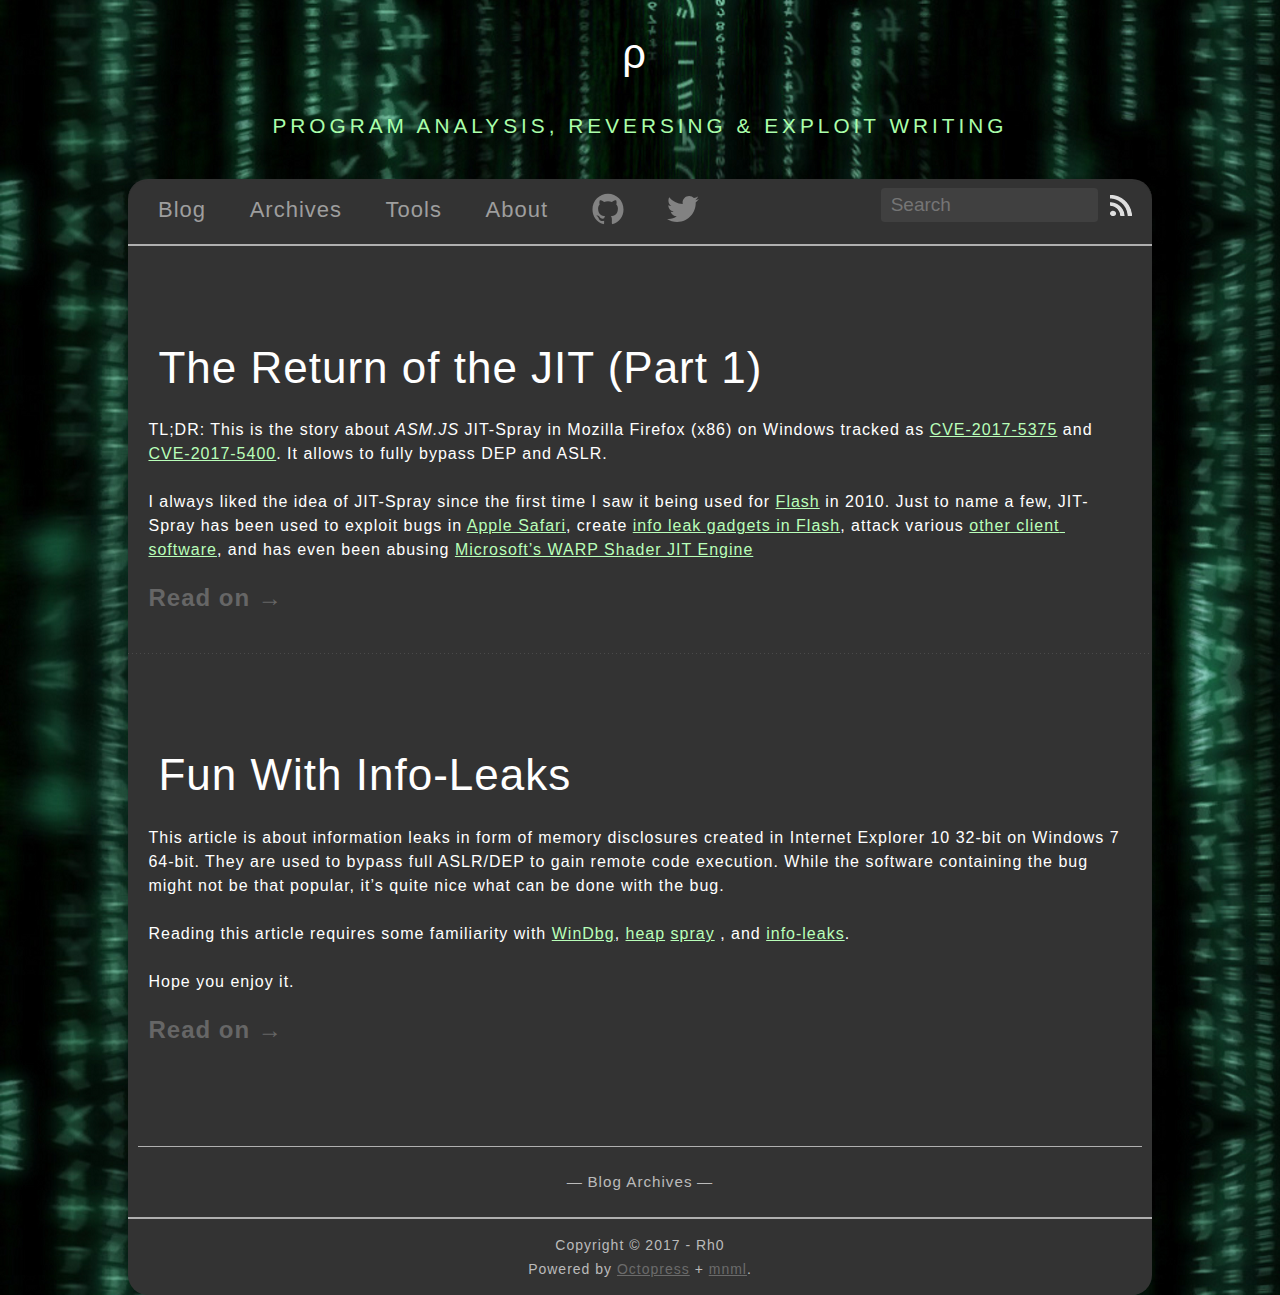
==== commit d69e3a18: "add github and twitter button" ====
--- a/index.html
+++ b/index.html
@@ -5,12 +5,12 @@
 <!--[if (gt IE 8)|(gt IEMobile 7)|!(IEMobile)|!(IE)]><!--><html class="no-js" lang="en"><!--<![endif]-->
 <head>
   <meta charset="utf-8">
-  <title>𝟈</title>
+  <title>&#x03C1;</title>
   <meta name="author" content="Rh0">
 
   
-  <meta name="description" content="This article is about information leaks in form of memory disclosures created in
-Internet Explorer 10 32-bit on Windows 7 64-bit. They are used to &hellip;">
+  <meta name="description" content="TL;DR: This is the story about ASM.JS JIT-Spray in Mozilla Firefox (x86) on Windows tracked as
+CVE-2017-5375 and CVE-2017-5400. It allows to fully &hellip;">
   
 
   <!-- http://t.co/dKP3o1e -->
@@ -22,7 +22,7 @@
   <link rel="canonical" href="https://rh0dev.github.io/">
   <link href="/favicon.png" rel="icon">
   <link href="/stylesheets/screen.css" media="screen, projection" rel="stylesheet" type="text/css">
-  <link href="/atom.xml" rel="alternate" title="𝟈" type="application/atom+xml">
+  <link href="/atom.xml" rel="alternate" title="&#x03C1;" type="application/atom+xml">
   <script src="/javascripts/modernizr-2.0.js"></script>
   <script src="//ajax.googleapis.com/ajax/libs/jquery/1.9.1/jquery.min.js"></script>
   <script>!window.jQuery && document.write(unescape('%3Cscript src="./javascripts/lib/jquery.min.js"%3E%3C/script%3E'))</script>
@@ -39,10 +39,10 @@
 
 <body   class="collapse-sidebar sidebar-footer" >
   <header role="banner">
-	<div class="header-title"><a href="/">𝟈</a></div>
-
-
-	<br><div class="header-subtitle">program analysis, reversing & exploit writing</div>
+	<div class="header-title"><a href="/">&#x03C1;</a></div>
+
+
+	<br><div class="header-subtitle"><br>program analysis, reversing & exploit writing</div>
 
 </header>
   <nav role="navigation"><ul class="subscription" data-subscription="rss">
@@ -62,6 +62,13 @@
   <li><a href="/blog/archives">Archives</a></li>
   <li><a href="/tools">Tools</a></li>
   <li><a href="/about">About</a></li>
+  <!--
+  twitter and github buttons from: https://github.com/jekyll/minima/tree/master/_includes/
+  -->
+  <li><a href="https://github.com/rh0dev"><svg viewBox="0 0 16 16" width="32px" height="32px"><path fill="#828282" d="M7.999,0.431c-4.285,0-7.76,3.474-7.76,7.761 c0,3.428,2.223,6.337,5.307,7.363c0.388,0.071,0.53-0.168,0.53-0.374c0-0.184-0.007-0.672-0.01-1.32 c-2.159,0.469-2.614-1.04-2.614-1.04c-0.353-0.896-0.862-1.135-0.862-1.135c-0.705-0.481,0.053-0.472,0.053-0.472 c0.779,0.055,1.189,0.8,1.189,0.8c0.692,1.186,1.816,0.843,2.258,0.645c0.071-0.502,0.271-0.843,0.493-1.037 C4.86,11.425,3.049,10.76,3.049,7.786c0-0.847,0.302-1.54,0.799-2.082C3.768,5.507,3.501,4.718,3.924,3.65 c0,0,0.652-0.209,2.134,0.796C6.677,4.273,7.34,4.187,8,4.184c0.659,0.003,1.323,0.089,1.943,0.261 c1.482-1.004,2.132-0.796,2.132-0.796c0.423,1.068,0.157,1.857,0.077,2.054c0.497,0.542,0.798,1.235,0.798,2.082 c0,2.981-1.814,3.637-3.543,3.829c0.279,0.24,0.527,0.713,0.527,1.437c0,1.037-0.01,1.874-0.01,2.129 c0,0.208,0.14,0.449,0.534,0.373c3.081-1.028,5.302-3.935,5.302-7.362C15.76,3.906,12.285,0.431,7.999,0.431z"/></svg>
+</a></li>
+  <li><a href="https://twitter.com/rh0pt0r"><svg viewBox="0 0 16 16" width="32px" height="32px"><path fill="#828282" d="M15.969,3.058c-0.586,0.26-1.217,0.436-1.878,0.515c0.675-0.405,1.194-1.045,1.438-1.809c-0.632,0.375-1.332,0.647-2.076,0.793c-0.596-0.636-1.446-1.033-2.387-1.033c-1.806,0-3.27,1.464-3.27,3.27 c0,0.256,0.029,0.506,0.085,0.745C5.163,5.404,2.753,4.102,1.14,2.124C0.859,2.607,0.698,3.168,0.698,3.767 c0,1.134,0.577,2.135,1.455,2.722C1.616,6.472,1.112,6.325,0.671,6.08c0,0.014,0,0.027,0,0.041c0,1.584,1.127,2.906,2.623,3.206 C3.02,9.402,2.731,9.442,2.433,9.442c-0.211,0-0.416-0.021-0.615-0.059c0.416,1.299,1.624,2.245,3.055,2.271 c-1.119,0.877-2.529,1.4-4.061,1.4c-0.264,0-0.524-0.015-0.78-0.046c1.447,0.928,3.166,1.469,5.013,1.469 c6.015,0,9.304-4.983,9.304-9.304c0-0.142-0.003-0.283-0.009-0.423C14.976,4.29,15.531,3.714,15.969,3.058z"/></svg>
+</a></li>
 </ul>
 
 </nav>
@@ -69,6 +76,59 @@
     <div id="content">
       <div class="blog-index">
   
+  
+  
+    <article>
+      
+  <header>
+  
+    
+      <h1 class="entry-title"><a href="/blog/2017/the-return-of-the-jit/">The Return of the JIT (Part 1)</a></h1>
+      
+      
+    
+      <p class="meta">
+        
+
+
+
+
+
+
+
+
+  
+
+
+<time datetime="2017-07-13T17:54:28+02:00" pubdate data-updated="true"></time>
+        
+      </p>
+    
+  </header>
+
+
+  <div class="entry-content"><p>TL;DR: This is the story about <em>ASM.JS</em> JIT-Spray in Mozilla Firefox (x86) on Windows tracked as
+<a href="https://www.mozilla.org/en-US/security/advisories/mfsa2017-01/#CVE-2017-5375" target="_blank">CVE-2017-5375</a> and <a href="https://www.mozilla.org/en-US/security/advisories/mfsa2017-05/#CVE-2017-5400" target="_blank">CVE-2017-5400</a>. It allows to fully bypass DEP and ASLR.</p>
+
+<p>I always liked the idea of JIT-Spray since the first time I saw it being used for
+<a
+href="https://dl.packetstormsecurity.net/papers/shellcode/Writing-JIT-Spray-Shellcode.pdf" target="_blank">Flash</a>
+in 2010. Just to name a few, JIT-Spray has been used to exploit bugs in <a
+href="https://www.exploit-db.com/exploits/14221" target="_blank">Apple Safari</a>, create <a
+href="http://zhodiac.hispahack.com/my-stuff/security/Flash_Jit_InfoLeak_Gadgets.pdf" target="_blank">info leak gadgets in Flash</a>, attack various <a
+href=https://www.nccgroup.trust/globalassets/resources/us/presentations/documents/attacking_clientside_jit_compilers_paper.pdf target="_blank">other client software</a>,
+and has even been abusing <a href=https://sites.google.com/site/bingsunsec/WARPJIT/JIT%20Spraying%20Never%20Dies%20-%20Bypass%20CFG%20By%20Leveraging%20WARP%20Shader%20JIT%20Spraying.pdf target="_blank">Microsoft&rsquo;s WARP Shader JIT Engine</a></p>
+
+</div>
+  
+  
+    <footer>
+      <a rel="full-article" href="/blog/2017/the-return-of-the-jit/"><strong>Read on &rarr;</strong></a>
+    </footer>
+  
+
+
+    </article>
   
   
     <article>
@@ -114,32 +174,11 @@
 
 <p>Hope you enjoy it.</p>
 
-<p><br></p>
-
-<h2>The Bug</h2>
-
-<p>I discovered a vulnerability in an ActiveX Control with the rather
-oldscool tool
-<a href="http://www.woodmann.com/collaborative/tools/index.php/COMRaider" target="_blank">COMRaider</a>.
-The ActiveX Control is a video plugin from
-<a href="http://www.x360soft.com/demo/videoplayersetup.exe" target="_blank">X360 Software</a>.
- Let&rsquo;s take a look with
-<a href="https://www.hex-rays.com/products/ida/support/download_freeware.shtml" target="_blank">IDA Free 5.0</a>
-into it.</p>
-
-<p>The vulnerability is a simple buffer overflow occuring in
-the data section of the VideoPlayer.ocx module when using the plugin&rsquo;s exposed
-<strong>SetText</strong> method (<strong>sub_10002930</strong>). By supplying a string to that method, the
-code at <strong>.text:1000298A</strong> and <strong>.text:10002991</strong> copies our string to a variable
-in the data section at <strong>.data:100916A8</strong> without bound checks:</p>
-
-<p><img class="center" src="/images/FWL0.png" title="vulnerable code shown in IDA" ></p>
-
 </div>
   
   
     <footer>
-      <a rel="full-article" href="/blog/2015/fun-with-info-leaks/">Read on &rarr;</a>
+      <a rel="full-article" href="/blog/2015/fun-with-info-leaks/"><strong>Read on &rarr;</strong></a>
     </footer>
   
 
@@ -160,6 +199,10 @@
   <ul id="recent_posts">
     
       <li class="post">
+        <a href="/blog/2017/the-return-of-the-jit/">The Return of The JIT (Part 1)</a>
+      </li>
+    
+      <li class="post">
         <a href="/blog/2015/fun-with-info-leaks/">Fun With Info-Leaks</a>
       </li>
     
@@ -176,7 +219,7 @@
     </div>
   </div>
   <footer role="contentinfo"><p>
-  Copyright &copy; 2015 -  Rh0 <br/>
+  Copyright &copy; 2017 -  Rh0 <br/>
   <span class="credit">Powered by <a href="http://octopress.org">Octopress</a> + <a href="https://github.com/ioveracker/mnml">mnml</a>.
 	  
   </span>
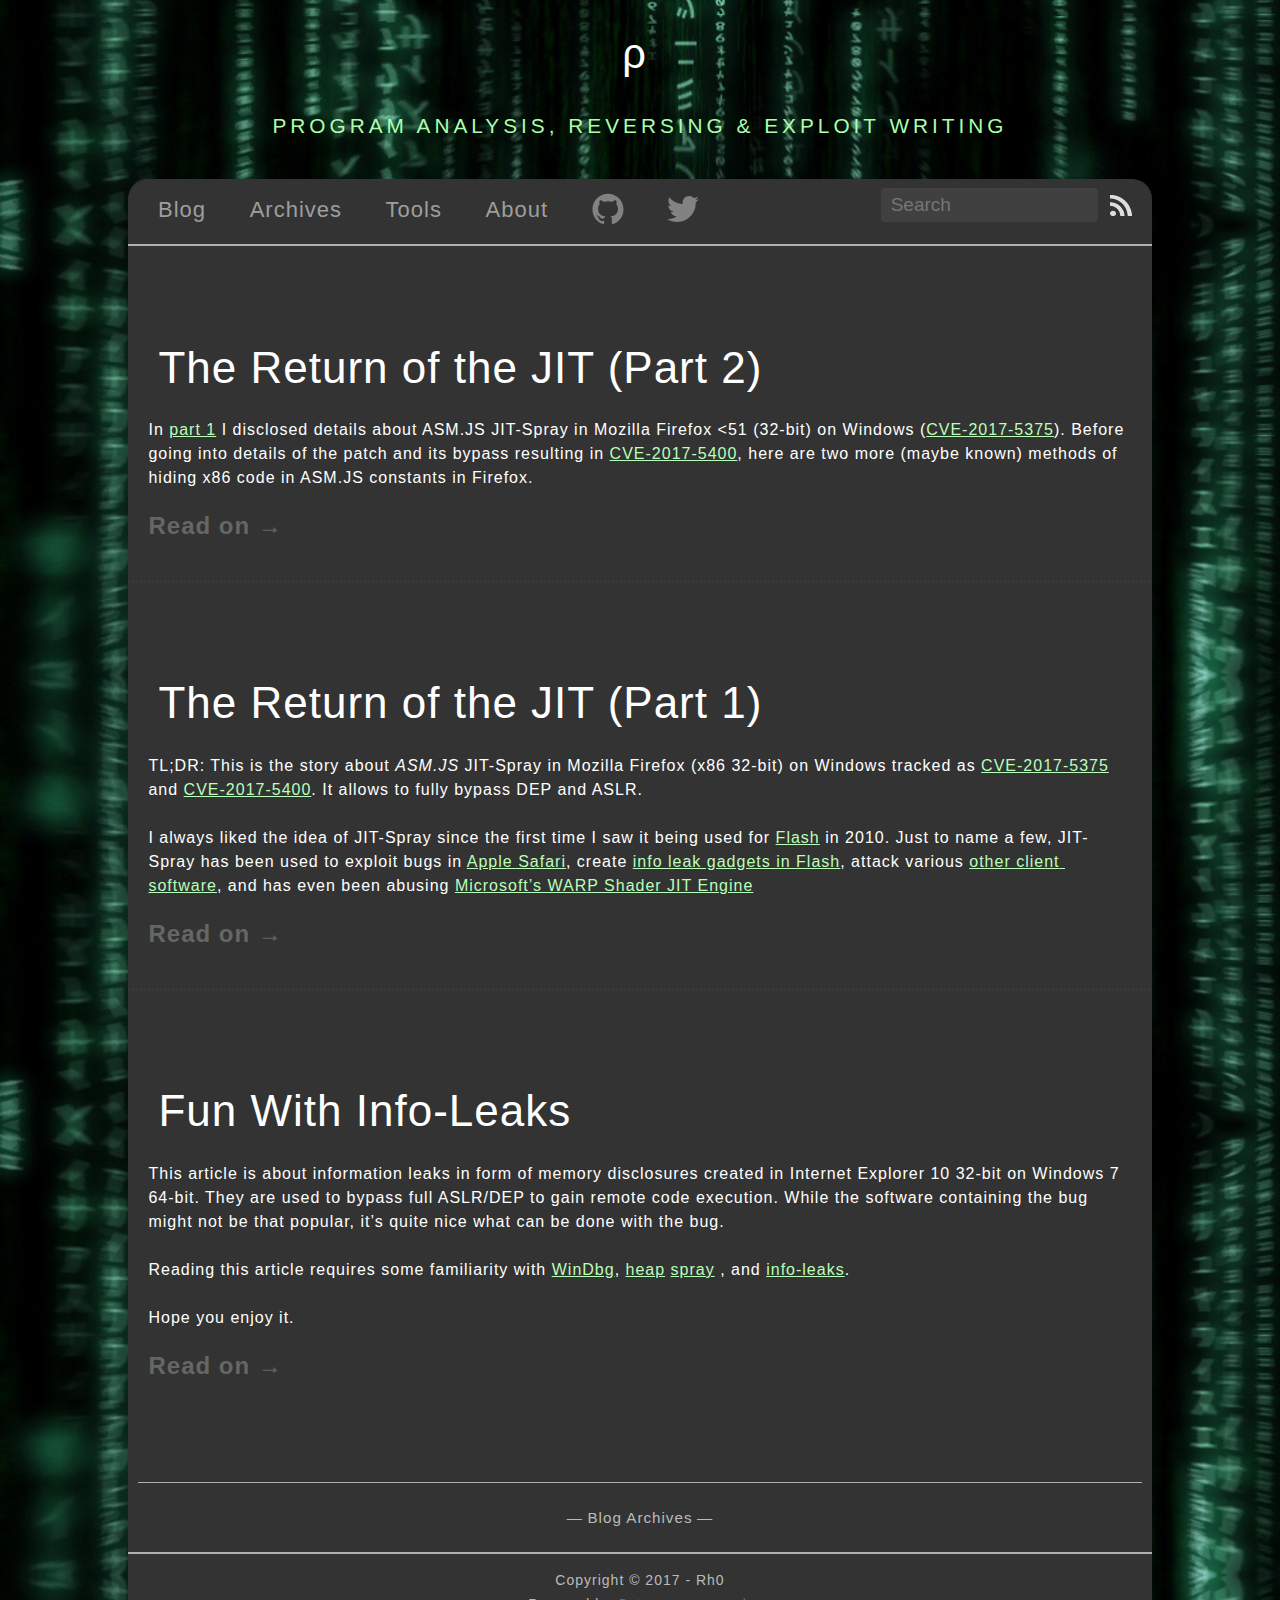
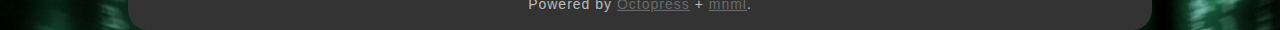
==== commit af744a03: "minor cosmetic changes" ====
--- a/index.html
+++ b/index.html
@@ -9,8 +9,9 @@
   <meta name="author" content="Rh0">
 
   
-  <meta name="description" content="TL;DR: This is the story about ASM.JS JIT-Spray in Mozilla Firefox (x86) on Windows tracked as
-CVE-2017-5375 and CVE-2017-5400. It allows to fully &hellip;">
+  <meta name="description" content="In part 1
+I disclosed details about ASM.JS JIT-Spray in Mozilla Firefox CVE-2017-5375).
+Before going into details of the patch and its bypass &hellip;">
   
 
   <!-- http://t.co/dKP3o1e -->
@@ -83,6 +84,54 @@
   <header>
   
     
+      <h1 class="entry-title"><a href="/blog/2017/the-return-of-the-jit-part-2/">The Return of the JIT (Part 2)</a></h1>
+      
+      
+    
+      <p class="meta">
+        
+
+
+
+
+
+
+
+
+  
+
+
+<time datetime="2017-07-17T16:21:10+02:00" pubdate data-updated="true"></time>
+        
+      </p>
+    
+  </header>
+
+
+  <div class="entry-content"><p>In <a href="https://rh0dev.github.io/blog/2017/the-return-of-the-jit/">part 1</a>
+I disclosed details about ASM.JS JIT-Spray in Mozilla Firefox <51 (32-bit) on Windows (<a href="https://www.mozilla.org/en-US/security/advisories/mfsa2017-01/#CVE-2017-5375" target="_blank">CVE-2017-5375</a>).
+Before going into details of the patch and its bypass resulting in <a
+href="https://www.mozilla.org/en-US/security/advisories/mfsa2017-05/#CVE-2017-5400"
+target="_blank">CVE-2017-5400</a>, here are two more (maybe known) methods of hiding x86
+code in ASM.JS constants in Firefox.</p>
+
+</div>
+  
+  
+    <footer>
+      <a rel="full-article" href="/blog/2017/the-return-of-the-jit-part-2/"><strong>Read on &rarr;</strong></a>
+    </footer>
+  
+
+
+    </article>
+  
+  
+    <article>
+      
+  <header>
+  
+    
       <h1 class="entry-title"><a href="/blog/2017/the-return-of-the-jit/">The Return of the JIT (Part 1)</a></h1>
       
       
@@ -107,7 +156,7 @@
   </header>
 
 
-  <div class="entry-content"><p>TL;DR: This is the story about <em>ASM.JS</em> JIT-Spray in Mozilla Firefox (x86) on Windows tracked as
+  <div class="entry-content"><p>TL;DR: This is the story about <em>ASM.JS</em> JIT-Spray in Mozilla Firefox (x86 32-bit) on Windows tracked as
 <a href="https://www.mozilla.org/en-US/security/advisories/mfsa2017-01/#CVE-2017-5375" target="_blank">CVE-2017-5375</a> and <a href="https://www.mozilla.org/en-US/security/advisories/mfsa2017-05/#CVE-2017-5400" target="_blank">CVE-2017-5400</a>. It allows to fully bypass DEP and ASLR.</p>
 
 <p>I always liked the idea of JIT-Spray since the first time I saw it being used for
@@ -199,6 +248,10 @@
   <ul id="recent_posts">
     
       <li class="post">
+        <a href="/blog/2017/the-return-of-the-jit-part-2/">The Return of The JIT (Part 2)</a>
+      </li>
+    
+      <li class="post">
         <a href="/blog/2017/the-return-of-the-jit/">The Return of The JIT (Part 1)</a>
       </li>
     
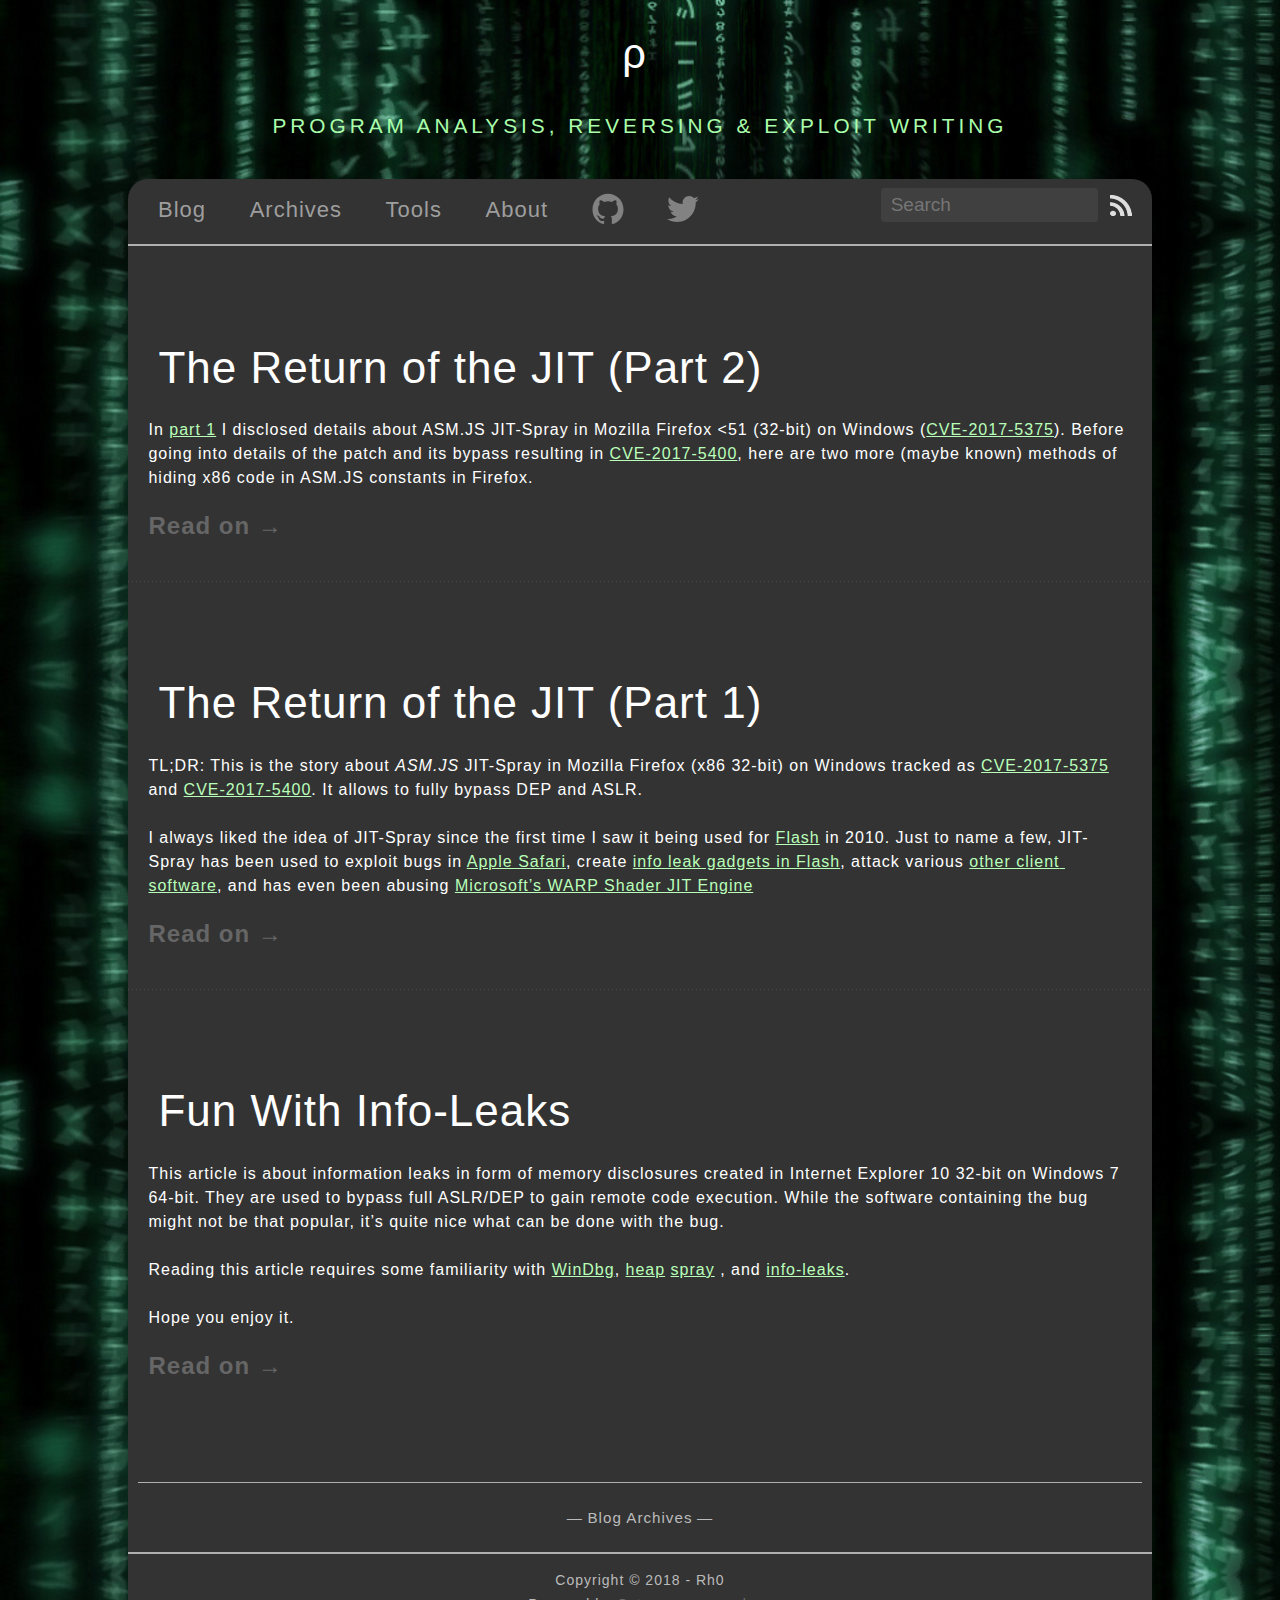
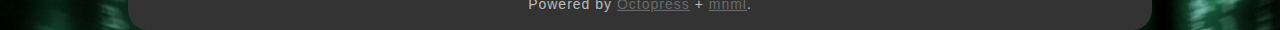
==== commit 092dca3f: "update twitter handle" ====
--- a/index.html
+++ b/index.html
@@ -68,7 +68,7 @@
   -->
   <li><a href="https://github.com/rh0dev"><svg viewBox="0 0 16 16" width="32px" height="32px"><path fill="#828282" d="M7.999,0.431c-4.285,0-7.76,3.474-7.76,7.761 c0,3.428,2.223,6.337,5.307,7.363c0.388,0.071,0.53-0.168,0.53-0.374c0-0.184-0.007-0.672-0.01-1.32 c-2.159,0.469-2.614-1.04-2.614-1.04c-0.353-0.896-0.862-1.135-0.862-1.135c-0.705-0.481,0.053-0.472,0.053-0.472 c0.779,0.055,1.189,0.8,1.189,0.8c0.692,1.186,1.816,0.843,2.258,0.645c0.071-0.502,0.271-0.843,0.493-1.037 C4.86,11.425,3.049,10.76,3.049,7.786c0-0.847,0.302-1.54,0.799-2.082C3.768,5.507,3.501,4.718,3.924,3.65 c0,0,0.652-0.209,2.134,0.796C6.677,4.273,7.34,4.187,8,4.184c0.659,0.003,1.323,0.089,1.943,0.261 c1.482-1.004,2.132-0.796,2.132-0.796c0.423,1.068,0.157,1.857,0.077,2.054c0.497,0.542,0.798,1.235,0.798,2.082 c0,2.981-1.814,3.637-3.543,3.829c0.279,0.24,0.527,0.713,0.527,1.437c0,1.037-0.01,1.874-0.01,2.129 c0,0.208,0.14,0.449,0.534,0.373c3.081-1.028,5.302-3.935,5.302-7.362C15.76,3.906,12.285,0.431,7.999,0.431z"/></svg>
 </a></li>
-  <li><a href="https://twitter.com/rh0pt0r"><svg viewBox="0 0 16 16" width="32px" height="32px"><path fill="#828282" d="M15.969,3.058c-0.586,0.26-1.217,0.436-1.878,0.515c0.675-0.405,1.194-1.045,1.438-1.809c-0.632,0.375-1.332,0.647-2.076,0.793c-0.596-0.636-1.446-1.033-2.387-1.033c-1.806,0-3.27,1.464-3.27,3.27 c0,0.256,0.029,0.506,0.085,0.745C5.163,5.404,2.753,4.102,1.14,2.124C0.859,2.607,0.698,3.168,0.698,3.767 c0,1.134,0.577,2.135,1.455,2.722C1.616,6.472,1.112,6.325,0.671,6.08c0,0.014,0,0.027,0,0.041c0,1.584,1.127,2.906,2.623,3.206 C3.02,9.402,2.731,9.442,2.433,9.442c-0.211,0-0.416-0.021-0.615-0.059c0.416,1.299,1.624,2.245,3.055,2.271 c-1.119,0.877-2.529,1.4-4.061,1.4c-0.264,0-0.524-0.015-0.78-0.046c1.447,0.928,3.166,1.469,5.013,1.469 c6.015,0,9.304-4.983,9.304-9.304c0-0.142-0.003-0.283-0.009-0.423C14.976,4.29,15.531,3.714,15.969,3.058z"/></svg>
+  <li><a href="https://twitter.com/rh0_gz"><svg viewBox="0 0 16 16" width="32px" height="32px"><path fill="#828282" d="M15.969,3.058c-0.586,0.26-1.217,0.436-1.878,0.515c0.675-0.405,1.194-1.045,1.438-1.809c-0.632,0.375-1.332,0.647-2.076,0.793c-0.596-0.636-1.446-1.033-2.387-1.033c-1.806,0-3.27,1.464-3.27,3.27 c0,0.256,0.029,0.506,0.085,0.745C5.163,5.404,2.753,4.102,1.14,2.124C0.859,2.607,0.698,3.168,0.698,3.767 c0,1.134,0.577,2.135,1.455,2.722C1.616,6.472,1.112,6.325,0.671,6.08c0,0.014,0,0.027,0,0.041c0,1.584,1.127,2.906,2.623,3.206 C3.02,9.402,2.731,9.442,2.433,9.442c-0.211,0-0.416-0.021-0.615-0.059c0.416,1.299,1.624,2.245,3.055,2.271 c-1.119,0.877-2.529,1.4-4.061,1.4c-0.264,0-0.524-0.015-0.78-0.046c1.447,0.928,3.166,1.469,5.013,1.469 c6.015,0,9.304-4.983,9.304-9.304c0-0.142-0.003-0.283-0.009-0.423C14.976,4.29,15.531,3.714,15.969,3.058z"/></svg>
 </a></li>
 </ul>
 
@@ -272,7 +272,7 @@
     </div>
   </div>
   <footer role="contentinfo"><p>
-  Copyright &copy; 2017 -  Rh0 <br/>
+  Copyright &copy; 2018 -  Rh0 <br/>
   <span class="credit">Powered by <a href="http://octopress.org">Octopress</a> + <a href="https://github.com/ioveracker/mnml">mnml</a>.
 	  
   </span>
